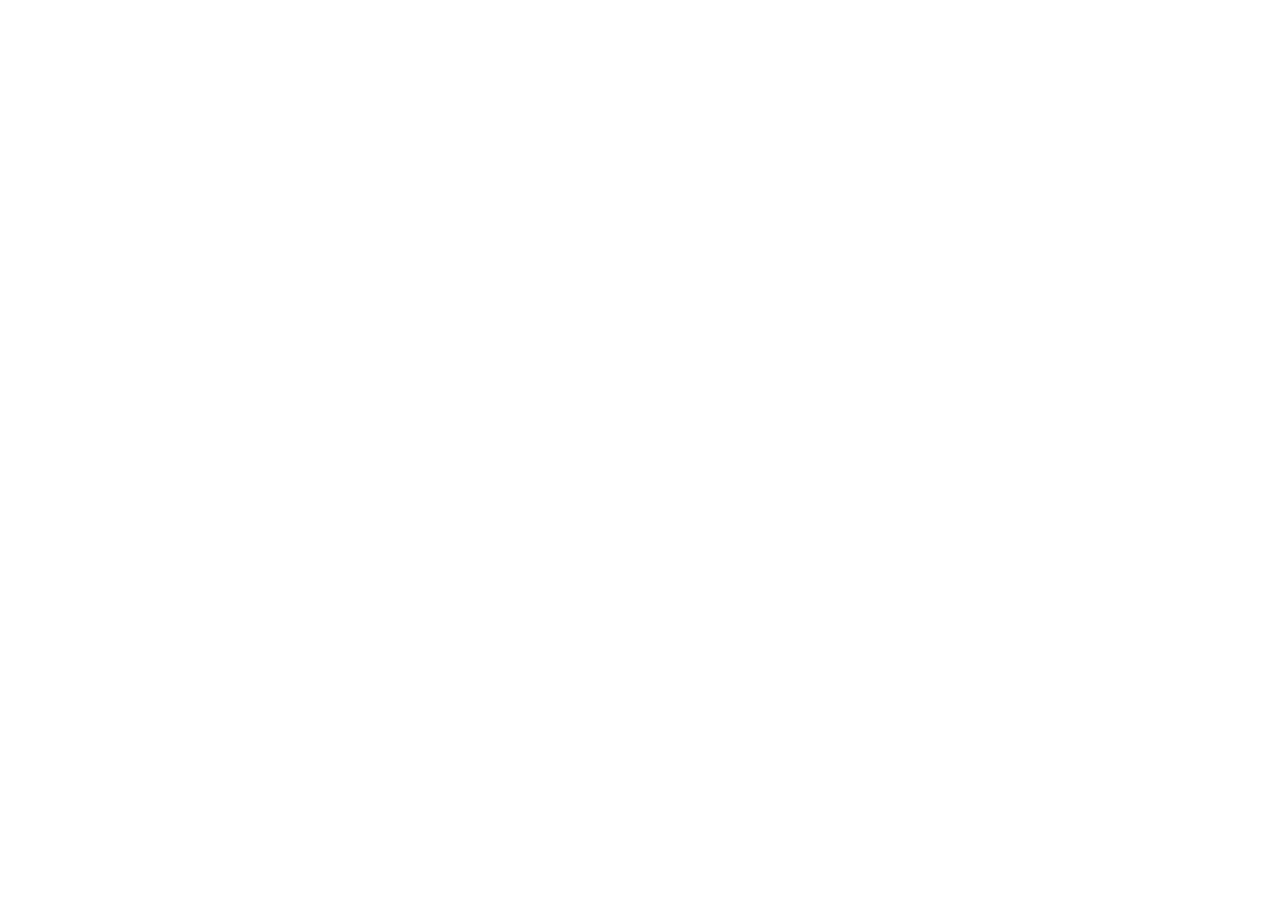
==== MusicPlayer/index.html @ 1027e08b "Add files via upload" ====
<!DOCTYPE html>
<html lang="en">
  <head>
    <meta charset="UTF-8" />
    <meta name="viewport" content="width=device-width, initial-scale=1.0" />
    <title>MusicPlayer</title>
  </head>
  <body>

<div class="container">
    
</div>

    <script src="music.js"></script>
    <script src="musicplayer.js"></script>
    <script src="app.js"></script>
  </body>
</html>
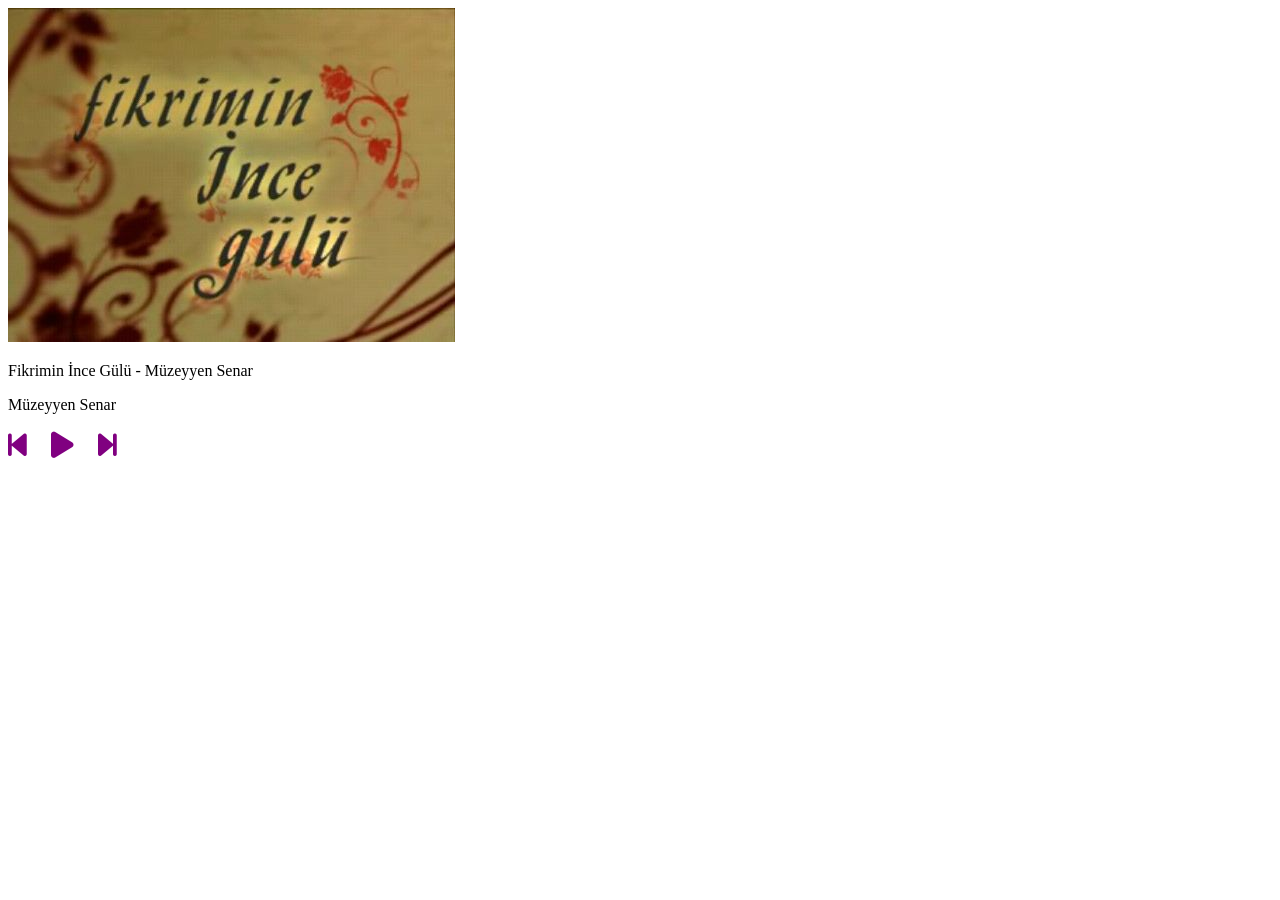
==== commit ac6805a2: "Update index.html" ====
--- a/MusicPlayer/index.html
+++ b/MusicPlayer/index.html
@@ -3,13 +3,27 @@
   <head>
     <meta charset="UTF-8" />
     <meta name="viewport" content="width=device-width, initial-scale=1.0" />
+    <link
+      rel="stylesheet"
+      href="https://cdnjs.cloudflare.com/ajax/libs/font-awesome/6.7.2/css/all.min.css"
+    />
+    <link rel="stylesheet" href="style.css" />
     <title>MusicPlayer</title>
   </head>
   <body>
-
-<div class="container">
-    
-</div>
+    <div class="container">
+      <img id="music-image" src="" alt="" />
+      <audio id="audio" src=""></audio>
+      <div class="music-details">
+        <p class="title"></p>
+        <p class="singer"></p>
+      </div>
+      <div id="controls">
+        <i id="prev" class="fa-solid fa-backward-step"></i>
+        <i id="play" class="fa-solid fa-play"></i>
+        <i id="next" class="fa-solid fa-forward-step"></i>
+      </div>
+    </div>
 
     <script src="music.js"></script>
     <script src="musicplayer.js"></script>
--- a/MusicPlayer/style.css
+++ b/MusicPlayer/style.css
@@ -0,0 +1,6 @@
+#controls i {
+  font-size: 30px;
+  color: purple;
+  margin-right: 20px;
+
+}
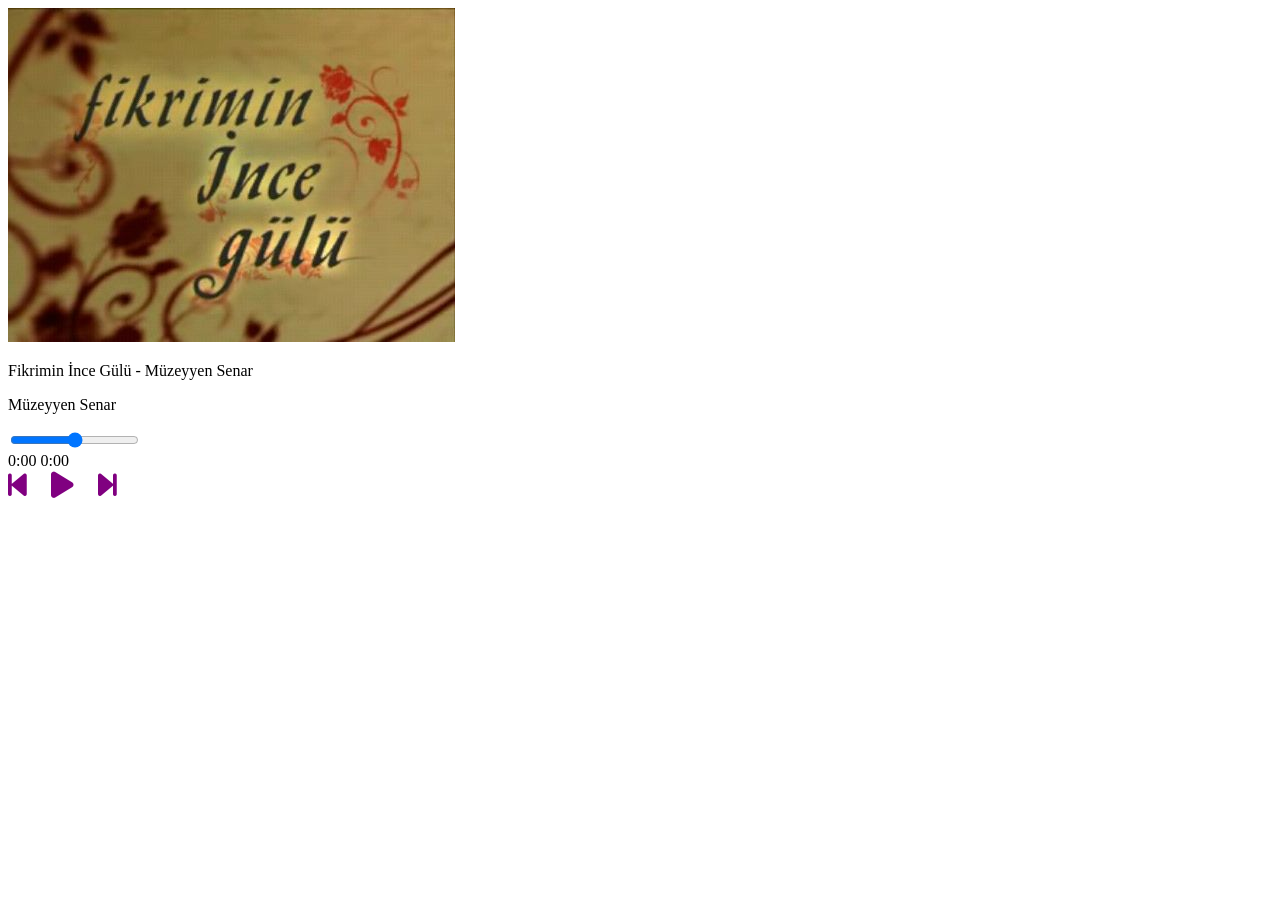
==== commit d3ec1dd8: "Update index.html" ====
--- a/MusicPlayer/index.html
+++ b/MusicPlayer/index.html
@@ -18,6 +18,13 @@
         <p class="title"></p>
         <p class="singer"></p>
       </div>
+      <div id="progress">
+        <input type="range" id="progress-bar" />
+        <div class="times">
+          <span id="current-time">0:00</span>
+          <span id="duration">0:00</span>
+        </div>
+      </div>
       <div id="controls">
         <i id="prev" class="fa-solid fa-backward-step"></i>
         <i id="play" class="fa-solid fa-play"></i>
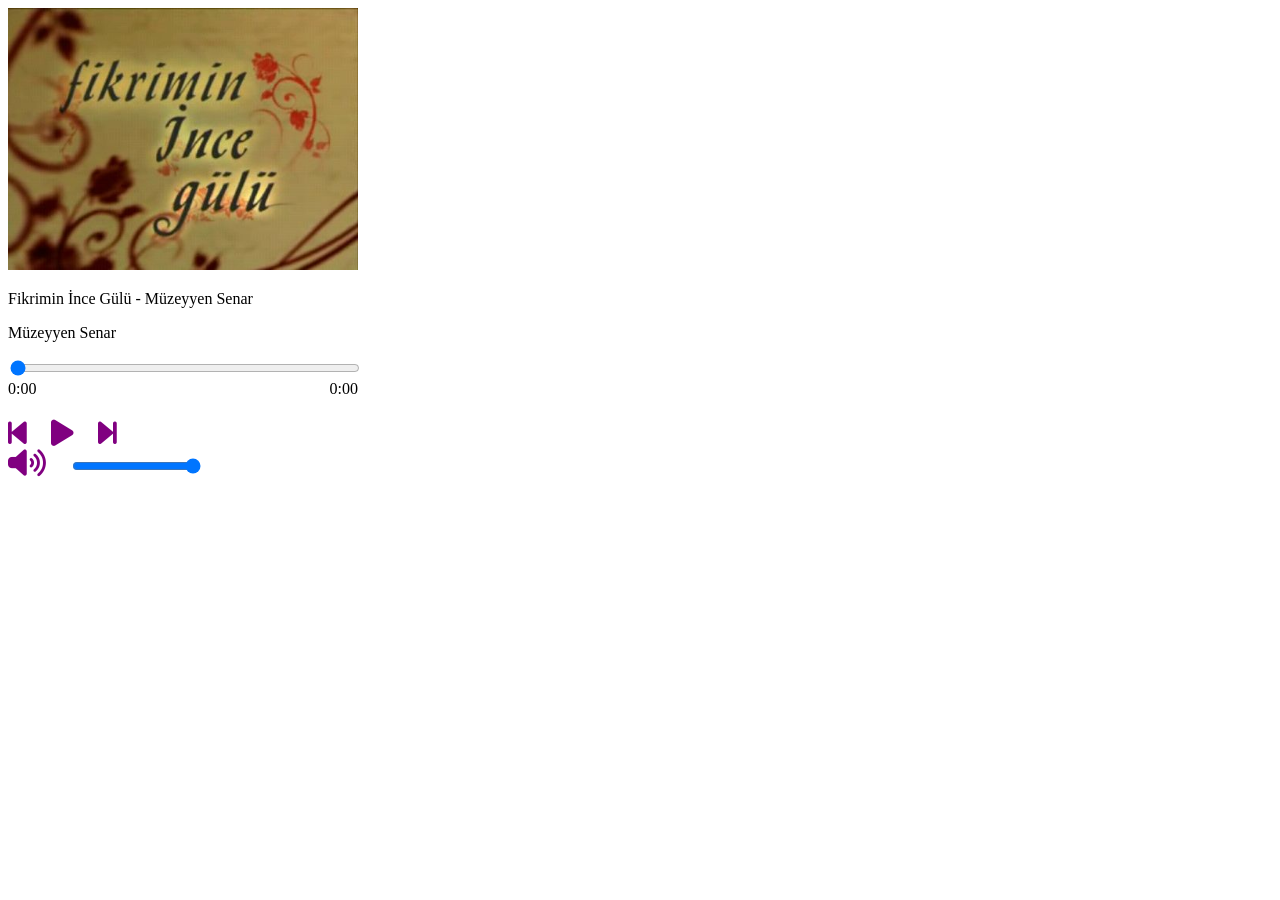
==== commit 11455fd5: "Update index.html" ====
--- a/MusicPlayer/index.html
+++ b/MusicPlayer/index.html
@@ -26,9 +26,15 @@
         </div>
       </div>
       <div id="controls">
-        <i id="prev" class="fa-solid fa-backward-step"></i>
-        <i id="play" class="fa-solid fa-play"></i>
-        <i id="next" class="fa-solid fa-forward-step"></i>
+        <div>
+          <i id="prev" class="fa-solid fa-backward-step"></i>
+          <i id="play" class="fa-solid fa-play"></i>
+          <i id="next" class="fa-solid fa-forward-step"></i>
+        </div>
+        <div>
+          <i id="volume" class="fa-solid fa-volume-high"></i>
+          <input type="range" id="volume-bar" max="100" value="100" />
+        </div>
       </div>
     </div>
 
--- a/MusicPlayer/style.css
+++ b/MusicPlayer/style.css
@@ -1,6 +1,27 @@
+.container {
+  width: 350px;
+}
+
 #controls i {
   font-size: 30px;
   color: purple;
   margin-right: 20px;
+}
 
+#progress {
+  margin-bottom: 20px;
 }
+
+#progress .times {
+  display: flex;
+  align-items: center;
+  justify-content: space-between;
+}
+
+#progress-bar {
+  width: 100%;
+}
+
+#music-image {
+  width: 100%;
+}
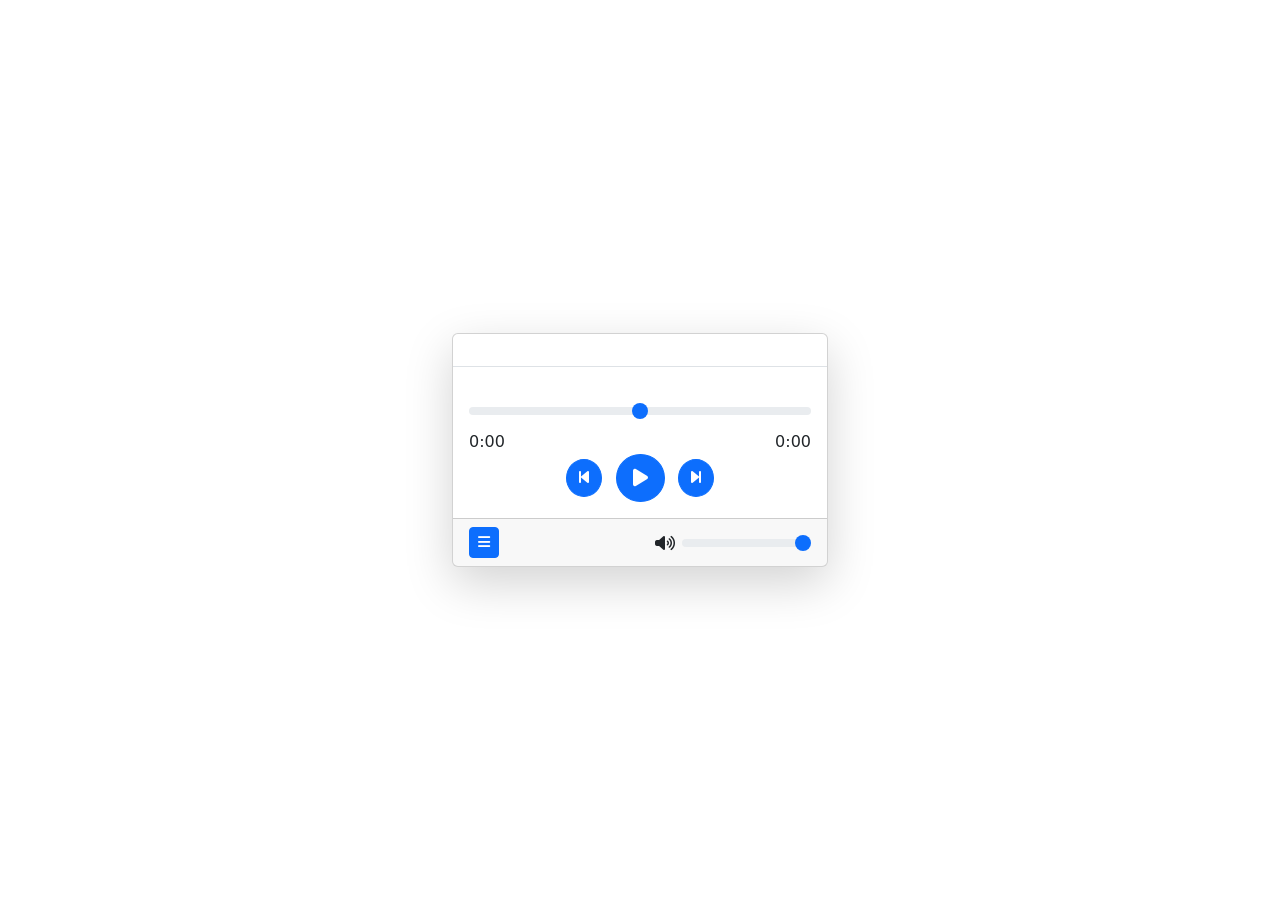
==== commit d6e3e956: "Update index.html" ====
--- a/MusicPlayer/index.html
+++ b/MusicPlayer/index.html
@@ -7,37 +7,58 @@
       rel="stylesheet"
       href="https://cdnjs.cloudflare.com/ajax/libs/font-awesome/6.7.2/css/all.min.css"
     />
+    <link
+      rel="stylesheet"
+      href="https://cdnjs.cloudflare.com/ajax/libs/bootstrap/5.3.3/css/bootstrap.min.css"
+    />
     <link rel="stylesheet" href="style.css" />
     <title>MusicPlayer</title>
   </head>
   <body>
     <div class="container">
-      <img id="music-image" src="" alt="" />
-      <audio id="audio" src=""></audio>
-      <div class="music-details">
-        <p class="title"></p>
-        <p class="singer"></p>
-      </div>
-      <div id="progress">
-        <input type="range" id="progress-bar" />
-        <div class="times">
-          <span id="current-time">0:00</span>
-          <span id="duration">0:00</span>
+      <div class="card shadow-lg rounded">
+        <img id="music-image" class="card-img-top" />
+        <audio id="audio" src=""></audio>
+        <div id="music-details" class="text-center border-bottom my-3">
+          <p class="title"></p>
+          <p class="singer"></p>
         </div>
-      </div>
-      <div id="controls">
-        <div>
-          <i id="prev" class="fa-solid fa-backward-step"></i>
-          <i id="play" class="fa-solid fa-play"></i>
-          <i id="next" class="fa-solid fa-forward-step"></i>
+        <div class="card-body">
+          <div id="progress">
+            <input type="range" id="progress-bar" class="form-range" />
+            <div class="times">
+              <span id="current-time">0:00</span>
+              <span id="duration">0:00</span>
+            </div>
+          </div>
+          <div id="controls" class="text-center">
+            <button id="prev" class="btn btn-primary rounded-circle">
+              <i class="fa-solid fa-backward-step"></i>
+            </button>
+            <button
+              id="play"
+              class="btn btn-primary rounded-circle btn-lg mx-2"
+            >
+              <i class="fa-solid fa-play"></i>
+            </button>
+            <button id="next" class="btn btn-primary rounded-circle">
+              <i class="fa-solid fa-forward-step"></i>
+            </button>
+          </div>
         </div>
-        <div>
-          <i id="volume" class="fa-solid fa-volume-high"></i>
-          <input type="range" id="volume-bar" max="100" value="100" />
+        <div class="card-footer">
+          <button class="btn btn-primary btn-sm">
+            <i class="fa-solid fa-bars"></i>
+          </button>
+          <div class="volume-container">
+            <i id="volume" class="fa-solid fa-volume-high"></i>
+            <input type="range" id="volume-bar" max="100" value="100" class="form-range" />
+          </div>
         </div>
       </div>
     </div>
 
+    <script src="https://cdnjs.cloudflare.com/ajax/libs/bootstrap/5.3.3/js/bootstrap.bundle.min.js"></script>
     <script src="music.js"></script>
     <script src="musicplayer.js"></script>
     <script src="app.js"></script>
--- a/MusicPlayer/style.css
+++ b/MusicPlayer/style.css
@@ -1,27 +1,22 @@
-.container {
-  width: 350px;
+body {
+  display: flex;
+  align-items: center;
+  justify-content: center;
+  height: 100vh;
 }
 
-#controls i {
-  font-size: 30px;
-  color: purple;
-  margin-right: 20px;
+.container {
+  width: 400px;
 }
 
-#progress {
-  margin-bottom: 20px;
-}
-
-#progress .times {
+#progress .times,
+.card-footer,
+.volume-container {
   display: flex;
   align-items: center;
   justify-content: space-between;
 }
 
-#progress-bar {
-  width: 100%;
+.volume-container i {
+  margin-right: 7px;
 }
-
-#music-image {
-  width: 100%;
-}
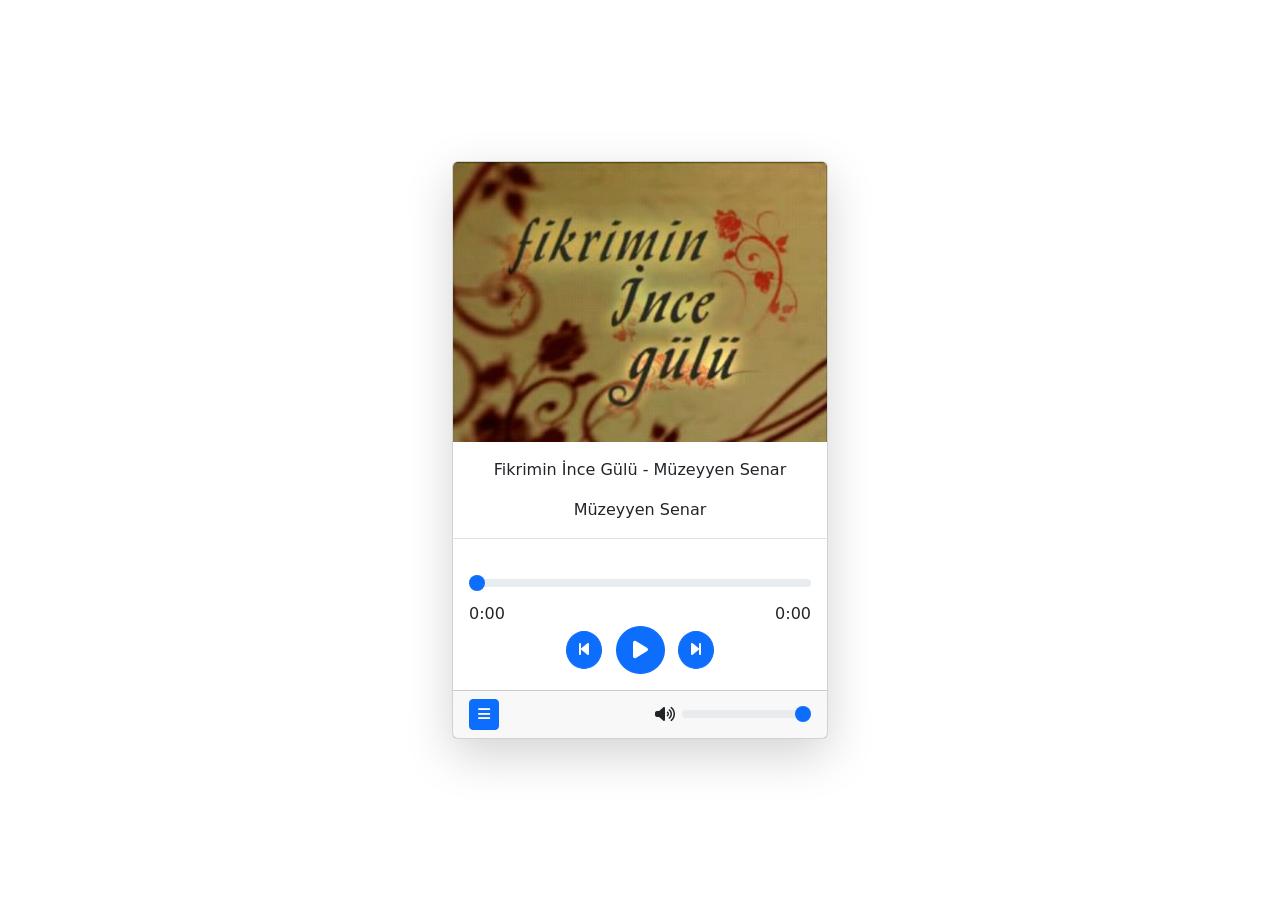
==== commit 57d527a0: "Update index.html" ====
--- a/MusicPlayer/index.html
+++ b/MusicPlayer/index.html
@@ -46,15 +46,30 @@
             </button>
           </div>
         </div>
-        <div class="card-footer">
+        <div
+          class="card-footer"
+          data-bs-toggle="collapse"
+          data-bs-target="#music-list"
+        >
           <button class="btn btn-primary btn-sm">
             <i class="fa-solid fa-bars"></i>
           </button>
           <div class="volume-container">
             <i id="volume" class="fa-solid fa-volume-high"></i>
-            <input type="range" id="volume-bar" max="100" value="100" class="form-range" />
+            <input
+              type="range"
+              id="volume-bar"
+              max="100"
+              value="100"
+              class="form-range"
+            />
           </div>
         </div>
+        <div id="music-list" class="collapse">
+          <ul class="list-group list-group-flush">
+          </ul>
+        </div>
+
       </div>
     </div>
 
